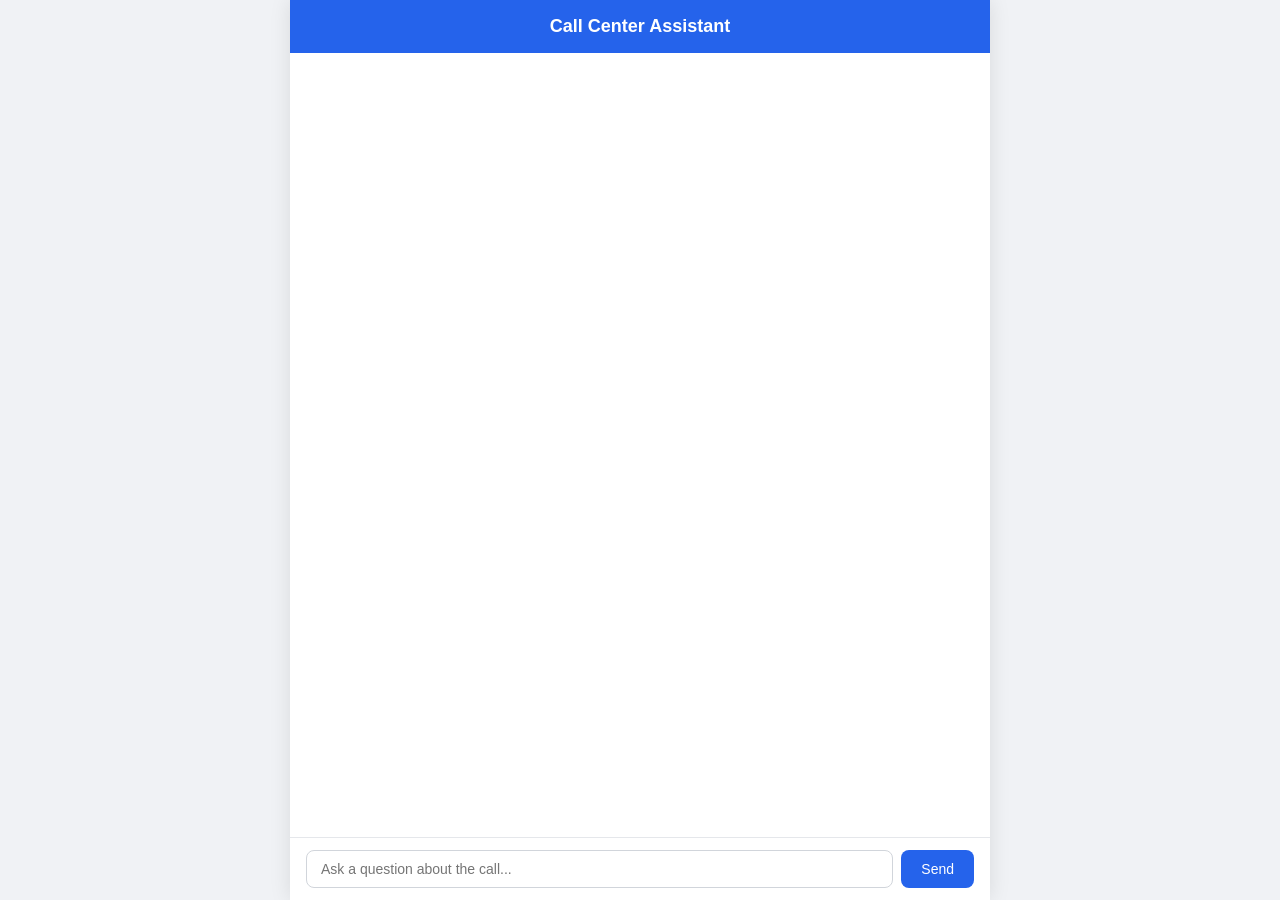
==== templates/index.html @ 1c84bd0f "first commit" ====
<!DOCTYPE html>
<html lang="en">
<head>
    <meta charset="UTF-8">
    <meta name="viewport" content="width=device-width, initial-scale=1.0">
    <title>Call Center Assistant</title>
    <link rel="stylesheet" href="/static/style.css">
</head>
<body>
    <div class="chat-container">
        <header>
            <h1>Call Center Assistant</h1>
        </header>
        <div id="messages" class="messages"></div>
        <form id="chat-form" class="input-bar">
            <input type="text" id="question" placeholder="Ask a question about the call..." autocomplete="off" required>
            <button type="submit">Send</button>
        </form>
    </div>
    <script src="/static/script.js"></script>
</body>
</html>
---- static/style.css ----
* {
    margin: 0;
    padding: 0;
    box-sizing: border-box;
}

body {
    font-family: -apple-system, BlinkMacSystemFont, "Segoe UI", Roboto, sans-serif;
    background: #f0f2f5;
    height: 100vh;
    display: flex;
    justify-content: center;
    align-items: center;
}

.chat-container {
    width: 100%;
    max-width: 700px;
    height: 100vh;
    display: flex;
    flex-direction: column;
    background: #fff;
    box-shadow: 0 0 20px rgba(0, 0, 0, 0.1);
}

header {
    padding: 16px 20px;
    background: #2563eb;
    color: #fff;
    text-align: center;
}

header h1 {
    font-size: 18px;
    font-weight: 600;
}

.messages {
    flex: 1;
    overflow-y: auto;
    padding: 20px;
    display: flex;
    flex-direction: column;
    gap: 12px;
}

.bubble {
    max-width: 80%;
    padding: 10px 14px;
    border-radius: 12px;
    line-height: 1.5;
    word-wrap: break-word;
    white-space: pre-wrap;
    font-size: 14px;
}

.bubble.user {
    align-self: flex-end;
    background: #2563eb;
    color: #fff;
    border-bottom-right-radius: 4px;
}

.bubble.assistant {
    align-self: flex-start;
    background: #e5e7eb;
    color: #111;
    border-bottom-left-radius: 4px;
}

.bubble.error {
    align-self: flex-start;
    background: #fee2e2;
    color: #991b1b;
    border-bottom-left-radius: 4px;
}

.bubble.loading {
    align-self: flex-start;
    background: #e5e7eb;
    color: #888;
    font-style: italic;
    border-bottom-left-radius: 4px;
}

.input-bar {
    display: flex;
    padding: 12px 16px;
    border-top: 1px solid #e5e7eb;
    background: #fff;
}

.input-bar input {
    flex: 1;
    padding: 10px 14px;
    border: 1px solid #d1d5db;
    border-radius: 8px;
    font-size: 14px;
    outline: none;
}

.input-bar input:focus {
    border-color: #2563eb;
}

.input-bar button {
    margin-left: 8px;
    padding: 10px 20px;
    background: #2563eb;
    color: #fff;
    border: none;
    border-radius: 8px;
    font-size: 14px;
    cursor: pointer;
}

.input-bar button:hover {
    background: #1d4ed8;
}

.input-bar button:disabled {
    background: #93c5fd;
    cursor: not-allowed;
}
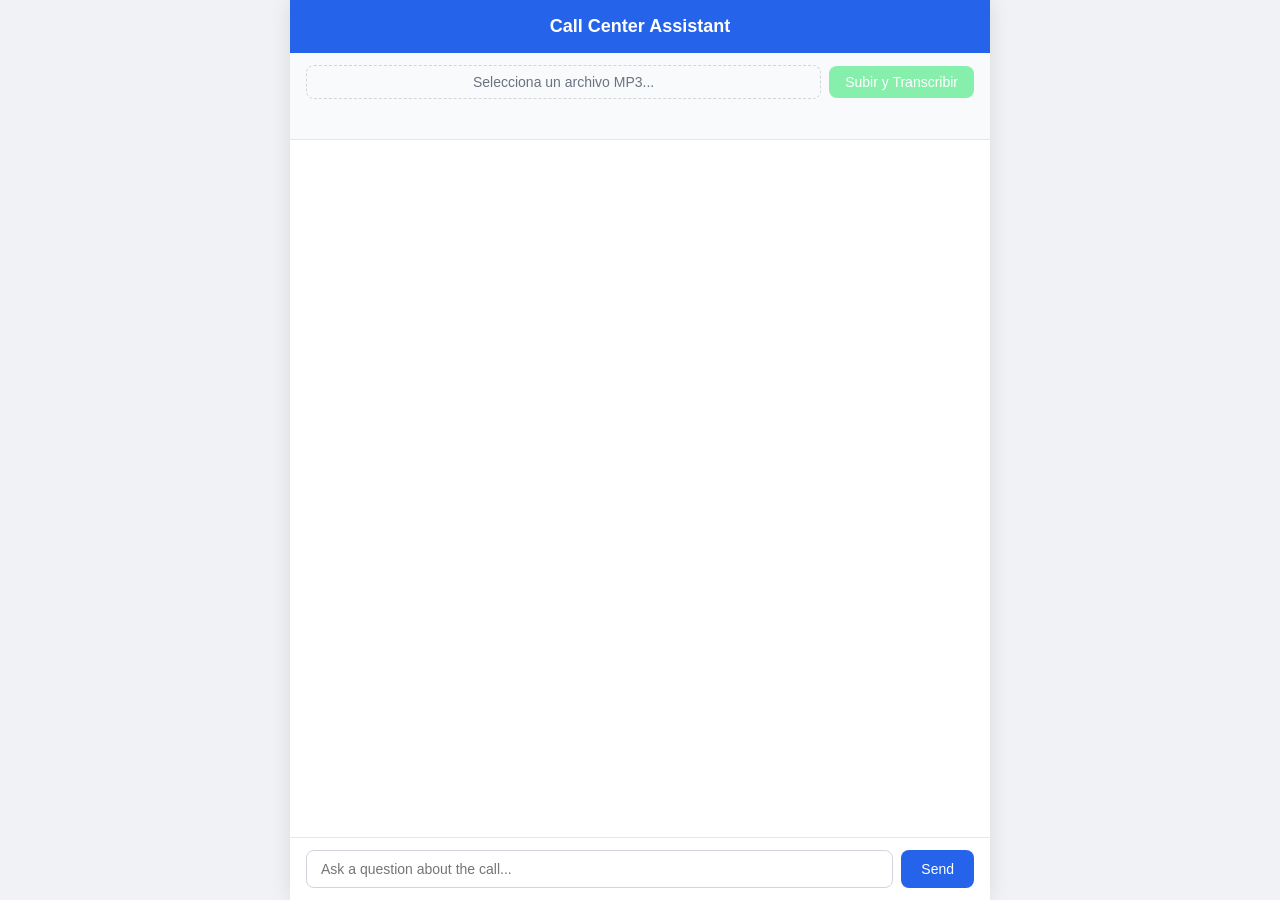
==== commit 8a6b9131: "Add audio upload and transcription functionality - Updated .gitignore to include uploads directory. " ====
--- a/templates/index.html
+++ b/templates/index.html
@@ -11,6 +11,14 @@
         <header>
             <h1>Call Center Assistant</h1>
         </header>
+        <div class="upload-section">
+            <label for="audio-file" class="upload-label">
+                <span id="file-name">Selecciona un archivo MP3...</span>
+                <input type="file" id="audio-file" accept=".mp3,audio/mpeg" hidden>
+            </label>
+            <button id="upload-btn" disabled>Subir y Transcribir</button>
+            <div id="upload-status" class="upload-status"></div>
+        </div>
         <div id="messages" class="messages"></div>
         <form id="chat-form" class="input-bar">
             <input type="text" id="question" placeholder="Ask a question about the call..." autocomplete="off" required>
--- a/static/style.css
+++ b/static/style.css
@@ -33,6 +33,73 @@
 header h1 {
     font-size: 18px;
     font-weight: 600;
+}
+
+.upload-section {
+    display: flex;
+    align-items: center;
+    gap: 8px;
+    padding: 12px 16px;
+    border-bottom: 1px solid #e5e7eb;
+    background: #f9fafb;
+    flex-wrap: wrap;
+}
+
+.upload-label {
+    flex: 1;
+    padding: 8px 14px;
+    border: 1px dashed #d1d5db;
+    border-radius: 8px;
+    font-size: 14px;
+    color: #6b7280;
+    cursor: pointer;
+    text-align: center;
+    min-width: 200px;
+    transition: border-color 0.2s;
+}
+
+.upload-label:hover {
+    border-color: #2563eb;
+    color: #2563eb;
+}
+
+#upload-btn {
+    padding: 8px 16px;
+    background: #16a34a;
+    color: #fff;
+    border: none;
+    border-radius: 8px;
+    font-size: 14px;
+    cursor: pointer;
+    white-space: nowrap;
+}
+
+#upload-btn:hover {
+    background: #15803d;
+}
+
+#upload-btn:disabled {
+    background: #86efac;
+    cursor: not-allowed;
+}
+
+.upload-status {
+    width: 100%;
+    font-size: 13px;
+    padding: 4px 0;
+    min-height: 20px;
+}
+
+.upload-status.processing {
+    color: #2563eb;
+}
+
+.upload-status.success {
+    color: #16a34a;
+}
+
+.upload-status.error {
+    color: #dc2626;
 }
 
 .messages {
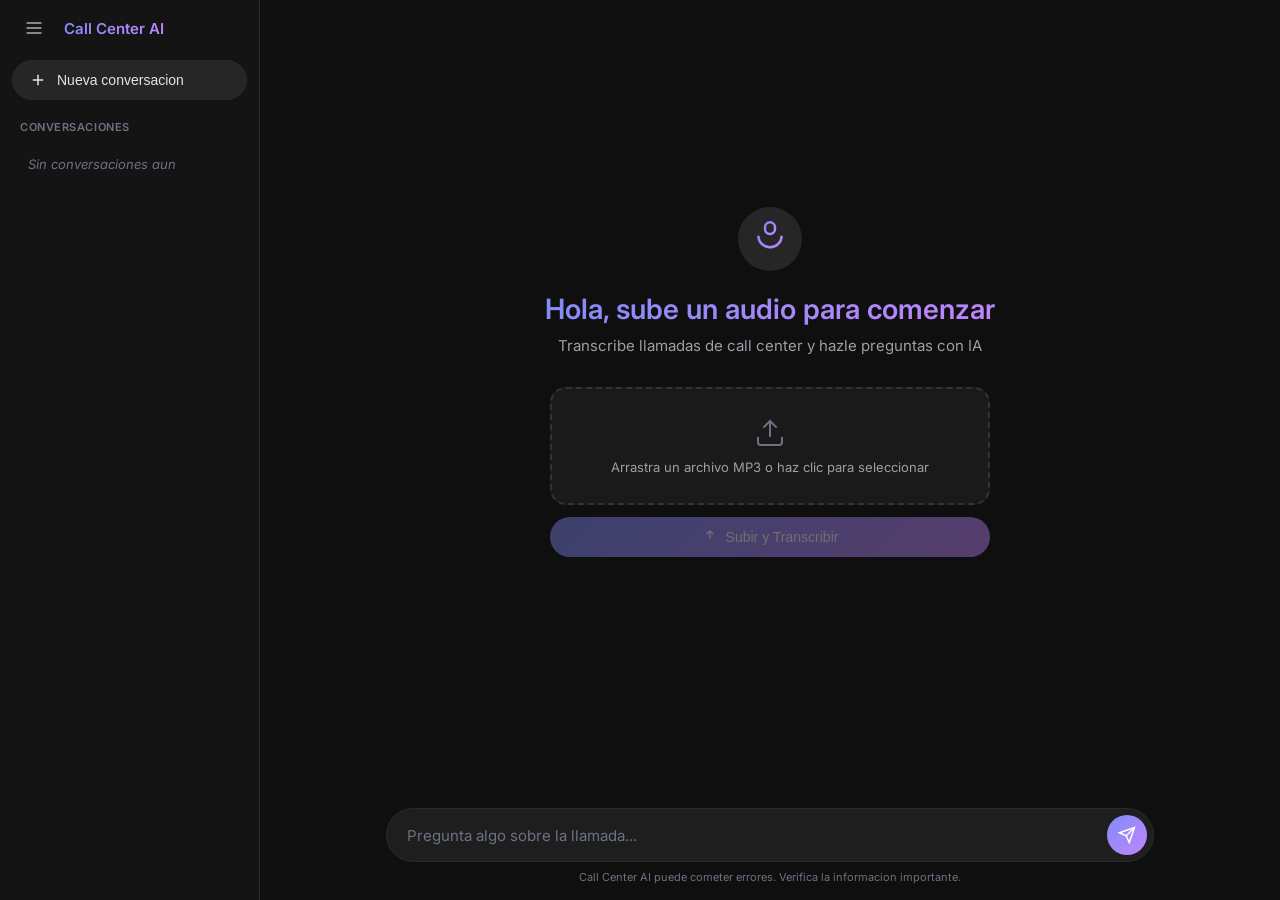
==== commit f034a211: "feat: Revamp chat interface and functionality with sidebar, conversation management, and improved up" ====
--- a/templates/index.html
+++ b/templates/index.html
@@ -1,30 +1,91 @@
 <!DOCTYPE html>
-<html lang="en">
+<html lang="es">
 <head>
     <meta charset="UTF-8">
     <meta name="viewport" content="width=device-width, initial-scale=1.0">
     <title>Call Center Assistant</title>
+    <link rel="preconnect" href="https://fonts.googleapis.com">
+    <link rel="preconnect" href="https://fonts.gstatic.com" crossorigin>
+    <link href="https://fonts.googleapis.com/css2?family=Inter:wght@400;500;600&display=swap" rel="stylesheet">
     <link rel="stylesheet" href="/static/style.css">
 </head>
 <body>
-    <div class="chat-container">
-        <header>
-            <h1>Call Center Assistant</h1>
-        </header>
-        <div class="upload-section">
-            <label for="audio-file" class="upload-label">
-                <span id="file-name">Selecciona un archivo MP3...</span>
-                <input type="file" id="audio-file" accept=".mp3,audio/mpeg" hidden>
-            </label>
-            <button id="upload-btn" disabled>Subir y Transcribir</button>
-            <div id="upload-status" class="upload-status"></div>
+    <!-- Sidebar -->
+    <aside class="sidebar" id="sidebar">
+        <div class="sidebar-header">
+            <button class="sidebar-toggle" id="sidebar-toggle" title="Cerrar sidebar">
+                <svg width="20" height="20" viewBox="0 0 24 24" fill="none" stroke="currentColor" stroke-width="2"><line x1="3" y1="12" x2="21" y2="12"/><line x1="3" y1="6" x2="21" y2="6"/><line x1="3" y1="18" x2="21" y2="18"/></svg>
+            </button>
+            <span class="sidebar-title">Call Center AI</span>
         </div>
-        <div id="messages" class="messages"></div>
-        <form id="chat-form" class="input-bar">
-            <input type="text" id="question" placeholder="Ask a question about the call..." autocomplete="off" required>
-            <button type="submit">Send</button>
-        </form>
-    </div>
+
+        <button class="new-chat-btn" id="new-chat-btn">
+            <svg width="18" height="18" viewBox="0 0 24 24" fill="none" stroke="currentColor" stroke-width="2"><line x1="12" y1="5" x2="12" y2="19"/><line x1="5" y1="12" x2="19" y2="12"/></svg>
+            Nueva conversacion
+        </button>
+
+        <div class="sidebar-section-label">Conversaciones</div>
+        <div class="conversation-list" id="conversation-list">
+            <div class="conversation-empty" id="conversation-empty">Sin conversaciones aun</div>
+        </div>
+    </aside>
+
+    <!-- Main content -->
+    <main class="main" id="main">
+        <!-- Top bar (mobile) -->
+        <div class="topbar">
+            <button class="sidebar-toggle" id="topbar-toggle" title="Abrir sidebar">
+                <svg width="20" height="20" viewBox="0 0 24 24" fill="none" stroke="currentColor" stroke-width="2"><line x1="3" y1="12" x2="21" y2="12"/><line x1="3" y1="6" x2="21" y2="6"/><line x1="3" y1="18" x2="21" y2="18"/></svg>
+            </button>
+            <span class="topbar-title" id="topbar-title">Call Center AI</span>
+        </div>
+
+        <!-- Welcome / messages area -->
+        <div class="chat-area" id="chat-area">
+            <div class="welcome" id="welcome">
+                <div class="welcome-icon">
+                    <svg width="40" height="40" viewBox="0 0 24 24" fill="none" stroke="url(#grad)" stroke-width="1.5">
+                        <defs><linearGradient id="grad" x1="0%" y1="0%" x2="100%" y2="100%"><stop offset="0%" style="stop-color:#818cf8"/><stop offset="100%" style="stop-color:#c084fc"/></linearGradient></defs>
+                        <path d="M12 2a3 3 0 0 0-3 3v1a3 3 0 0 0 6 0V5a3 3 0 0 0-3-3Z"/><path d="M19 10a7 7 0 0 1-14 0"/><path d="M12 17v4"/><path d="M8 21h8"/>
+                    </svg>
+                </div>
+                <h1 class="welcome-title">Hola, sube un audio para comenzar</h1>
+                <p class="welcome-sub">Transcribe llamadas de call center y hazle preguntas con IA</p>
+
+                <div class="upload-card" id="upload-card">
+                    <label for="audio-file" class="upload-drop-area" id="drop-area">
+                        <svg width="32" height="32" viewBox="0 0 24 24" fill="none" stroke="currentColor" stroke-width="1.5" class="upload-icon">
+                            <path d="M21 15v4a2 2 0 0 1-2 2H5a2 2 0 0 1-2-2v-4"/><polyline points="17 8 12 3 7 8"/><line x1="12" y1="3" x2="12" y2="15"/>
+                        </svg>
+                        <span class="upload-drop-text" id="file-name">Arrastra un archivo MP3 o haz clic para seleccionar</span>
+                        <input type="file" id="audio-file" accept=".mp3,audio/mpeg" hidden>
+                    </label>
+                    <button class="upload-btn" id="upload-btn" disabled>
+                        <svg width="16" height="16" viewBox="0 0 24 24" fill="none" stroke="currentColor" stroke-width="2"><polyline points="17 8 12 3 7 8"/><line x1="12" y1="3" x2="12" y2="15"/></svg>
+                        Subir y Transcribir
+                    </button>
+                    <div id="upload-status" class="upload-status"></div>
+                </div>
+            </div>
+
+            <div id="messages" class="messages"></div>
+        </div>
+
+        <!-- Input bar -->
+        <div class="input-wrapper">
+            <form id="chat-form" class="input-bar">
+                <input type="text" id="question" placeholder="Pregunta algo sobre la llamada..." autocomplete="off" required>
+                <button type="submit" id="send-btn" title="Enviar">
+                    <svg width="18" height="18" viewBox="0 0 24 24" fill="none" stroke="currentColor" stroke-width="2"><line x1="22" y1="2" x2="11" y2="13"/><polygon points="22 2 15 22 11 13 2 9 22 2"/></svg>
+                </button>
+            </form>
+            <p class="disclaimer">Call Center AI puede cometer errores. Verifica la informacion importante.</p>
+        </div>
+    </main>
+
+    <!-- Overlay for mobile sidebar -->
+    <div class="sidebar-overlay" id="sidebar-overlay"></div>
+
     <script src="/static/script.js"></script>
 </body>
 </html>
--- a/static/style.css
+++ b/static/style.css
@@ -1,191 +1,632 @@
-* {
+/* ===== Reset & Variables ===== */
+*, *::before, *::after {
     margin: 0;
     padding: 0;
     box-sizing: border-box;
 }
 
+:root {
+    --bg-primary: #0f0f0f;
+    --bg-secondary: #1a1a1a;
+    --bg-sidebar: #141414;
+    --bg-hover: #262626;
+    --bg-active: #303030;
+    --bg-input: #1e1e1e;
+    --bg-card: #1a1a1a;
+    --text-primary: #e3e3e3;
+    --text-secondary: #9aa0a6;
+    --text-muted: #6b7280;
+    --border: #2a2a2a;
+    --accent: #818cf8;
+    --accent-hover: #6366f1;
+    --accent-gradient: linear-gradient(135deg, #818cf8 0%, #c084fc 100%);
+    --green: #34d399;
+    --red: #f87171;
+    --blue: #60a5fa;
+    --sidebar-width: 260px;
+    --topbar-height: 56px;
+    --radius-sm: 8px;
+    --radius-md: 16px;
+    --radius-lg: 24px;
+    --radius-full: 100px;
+}
+
 body {
-    font-family: -apple-system, BlinkMacSystemFont, "Segoe UI", Roboto, sans-serif;
-    background: #f0f2f5;
+    font-family: 'Inter', -apple-system, BlinkMacSystemFont, 'Segoe UI', Roboto, sans-serif;
+    background: var(--bg-primary);
+    color: var(--text-primary);
     height: 100vh;
     display: flex;
+    overflow: hidden;
+}
+
+/* ===== Sidebar ===== */
+.sidebar {
+    width: var(--sidebar-width);
+    height: 100vh;
+    background: var(--bg-sidebar);
+    border-right: 1px solid var(--border);
+    display: flex;
+    flex-direction: column;
+    flex-shrink: 0;
+    transition: margin-left 0.3s ease, transform 0.3s ease;
+    z-index: 100;
+}
+
+.sidebar.collapsed {
+    margin-left: calc(-1 * var(--sidebar-width));
+}
+
+.sidebar-header {
+    display: flex;
+    align-items: center;
+    gap: 12px;
+    padding: 12px 16px;
+    height: var(--topbar-height);
+}
+
+.sidebar-title {
+    font-size: 15px;
+    font-weight: 600;
+    background: var(--accent-gradient);
+    -webkit-background-clip: text;
+    -webkit-text-fill-color: transparent;
+    background-clip: text;
+}
+
+.sidebar-toggle {
+    width: 36px;
+    height: 36px;
+    display: flex;
+    align-items: center;
     justify-content: center;
-    align-items: center;
-}
-
-.chat-container {
-    width: 100%;
-    max-width: 700px;
-    height: 100vh;
-    display: flex;
-    flex-direction: column;
-    background: #fff;
-    box-shadow: 0 0 20px rgba(0, 0, 0, 0.1);
-}
-
-header {
-    padding: 16px 20px;
-    background: #2563eb;
-    color: #fff;
-    text-align: center;
-}
-
-header h1 {
-    font-size: 18px;
+    background: none;
+    border: none;
+    color: var(--text-secondary);
+    cursor: pointer;
+    border-radius: var(--radius-sm);
+    transition: background 0.15s;
+}
+
+.sidebar-toggle:hover {
+    background: var(--bg-hover);
+}
+
+.new-chat-btn {
+    display: flex;
+    align-items: center;
+    gap: 10px;
+    margin: 4px 12px 12px;
+    padding: 10px 16px;
+    background: var(--bg-hover);
+    border: 1px solid var(--border);
+    border-radius: var(--radius-full);
+    color: var(--text-primary);
+    font-size: 14px;
+    font-weight: 500;
+    cursor: pointer;
+    transition: background 0.15s, border-color 0.15s;
+}
+
+.new-chat-btn:hover {
+    background: var(--bg-active);
+    border-color: #404040;
+}
+
+.sidebar-section-label {
+    padding: 8px 20px 6px;
+    font-size: 11px;
     font-weight: 600;
-}
-
-.upload-section {
-    display: flex;
-    align-items: center;
-    gap: 8px;
-    padding: 12px 16px;
-    border-bottom: 1px solid #e5e7eb;
-    background: #f9fafb;
-    flex-wrap: wrap;
-}
-
-.upload-label {
-    flex: 1;
-    padding: 8px 14px;
-    border: 1px dashed #d1d5db;
-    border-radius: 8px;
-    font-size: 14px;
-    color: #6b7280;
-    cursor: pointer;
-    text-align: center;
-    min-width: 200px;
-    transition: border-color 0.2s;
-}
-
-.upload-label:hover {
-    border-color: #2563eb;
-    color: #2563eb;
-}
-
-#upload-btn {
-    padding: 8px 16px;
-    background: #16a34a;
-    color: #fff;
-    border: none;
-    border-radius: 8px;
-    font-size: 14px;
-    cursor: pointer;
-    white-space: nowrap;
-}
-
-#upload-btn:hover {
-    background: #15803d;
-}
-
-#upload-btn:disabled {
-    background: #86efac;
-    cursor: not-allowed;
-}
-
-.upload-status {
-    width: 100%;
-    font-size: 13px;
-    padding: 4px 0;
-    min-height: 20px;
-}
-
-.upload-status.processing {
-    color: #2563eb;
-}
-
-.upload-status.success {
-    color: #16a34a;
-}
-
-.upload-status.error {
-    color: #dc2626;
-}
-
-.messages {
+    text-transform: uppercase;
+    letter-spacing: 0.05em;
+    color: var(--text-muted);
+}
+
+.conversation-list {
     flex: 1;
     overflow-y: auto;
-    padding: 20px;
-    display: flex;
-    flex-direction: column;
+    padding: 0 8px;
+}
+
+.conversation-list::-webkit-scrollbar {
+    width: 4px;
+}
+
+.conversation-list::-webkit-scrollbar-thumb {
+    background: #333;
+    border-radius: 2px;
+}
+
+.conversation-item {
+    display: flex;
+    align-items: center;
+    gap: 10px;
+    padding: 10px 14px;
+    border-radius: var(--radius-full);
+    font-size: 13px;
+    color: var(--text-secondary);
+    cursor: pointer;
+    transition: background 0.15s;
+    white-space: nowrap;
+    overflow: hidden;
+    text-overflow: ellipsis;
+    border: none;
+    background: none;
+    width: 100%;
+    text-align: left;
+}
+
+.conversation-item:hover {
+    background: var(--bg-hover);
+    color: var(--text-primary);
+}
+
+.conversation-item.active {
+    background: var(--bg-active);
+    color: var(--text-primary);
+}
+
+.conversation-item svg {
+    flex-shrink: 0;
+}
+
+.conversation-item-text {
+    overflow: hidden;
+    text-overflow: ellipsis;
+}
+
+.conversation-empty {
+    padding: 16px 20px;
+    font-size: 13px;
+    color: var(--text-muted);
+    font-style: italic;
+}
+
+/* ===== Main Content ===== */
+.main {
+    flex: 1;
+    display: flex;
+    flex-direction: column;
+    height: 100vh;
+    min-width: 0;
+}
+
+.topbar {
+    display: none;
+    align-items: center;
     gap: 12px;
+    padding: 8px 16px;
+    height: var(--topbar-height);
+    border-bottom: 1px solid var(--border);
+}
+
+.sidebar.collapsed ~ .main .topbar {
+    display: flex;
+}
+
+.topbar-title {
+    font-size: 15px;
+    font-weight: 600;
+    background: var(--accent-gradient);
+    -webkit-background-clip: text;
+    -webkit-text-fill-color: transparent;
+    background-clip: text;
+}
+
+/* ===== Chat Area ===== */
+.chat-area {
+    flex: 1;
+    overflow-y: auto;
+    display: flex;
+    flex-direction: column;
+    align-items: center;
+}
+
+.chat-area::-webkit-scrollbar {
+    width: 6px;
+}
+
+.chat-area::-webkit-scrollbar-thumb {
+    background: #333;
+    border-radius: 3px;
+}
+
+/* ===== Welcome Screen ===== */
+.welcome {
+    display: flex;
+    flex-direction: column;
+    align-items: center;
+    justify-content: center;
+    flex: 1;
+    padding: 40px 24px;
+    max-width: 600px;
+    text-align: center;
+}
+
+.welcome.hidden {
+    display: none;
+}
+
+.welcome-icon {
+    width: 64px;
+    height: 64px;
+    display: flex;
+    align-items: center;
+    justify-content: center;
+    border-radius: 50%;
+    background: var(--bg-hover);
+    margin-bottom: 20px;
+}
+
+.welcome-title {
+    font-size: 28px;
+    font-weight: 600;
+    background: var(--accent-gradient);
+    -webkit-background-clip: text;
+    -webkit-text-fill-color: transparent;
+    background-clip: text;
+    margin-bottom: 8px;
+    line-height: 1.3;
+}
+
+.welcome-sub {
+    font-size: 15px;
+    color: var(--text-secondary);
+    margin-bottom: 32px;
+}
+
+/* ===== Upload Card ===== */
+.upload-card {
+    width: 100%;
+    max-width: 440px;
+    display: flex;
+    flex-direction: column;
+    gap: 12px;
+}
+
+.upload-drop-area {
+    display: flex;
+    flex-direction: column;
+    align-items: center;
+    gap: 10px;
+    padding: 28px 20px;
+    border: 2px dashed #333;
+    border-radius: var(--radius-md);
+    background: var(--bg-card);
+    cursor: pointer;
+    transition: border-color 0.2s, background 0.2s;
+}
+
+.upload-drop-area:hover {
+    border-color: var(--accent);
+    background: #1e1e2e;
+}
+
+.upload-drop-area.dragover {
+    border-color: var(--accent);
+    background: #1e1e2e;
+}
+
+.upload-icon {
+    color: var(--text-muted);
+}
+
+.upload-drop-area:hover .upload-icon {
+    color: var(--accent);
+}
+
+.upload-drop-text {
+    font-size: 13px;
+    color: var(--text-secondary);
+}
+
+.upload-drop-text.has-file {
+    color: var(--text-primary);
+    font-weight: 500;
+}
+
+.upload-btn {
+    display: flex;
+    align-items: center;
+    justify-content: center;
+    gap: 8px;
+    padding: 12px 20px;
+    background: var(--accent-gradient);
+    border: none;
+    border-radius: var(--radius-full);
+    color: #fff;
+    font-size: 14px;
+    font-weight: 500;
+    cursor: pointer;
+    transition: opacity 0.2s, transform 0.1s;
+}
+
+.upload-btn:hover:not(:disabled) {
+    opacity: 0.9;
+    transform: translateY(-1px);
+}
+
+.upload-btn:disabled {
+    opacity: 0.4;
+    cursor: not-allowed;
+    transform: none;
+}
+
+/* ===== Upload Status ===== */
+.upload-status {
+    font-size: 13px;
+    min-height: 20px;
+    text-align: center;
+}
+
+.upload-status.processing {
+    color: var(--blue);
+    display: flex;
+    flex-direction: column;
+    align-items: center;
+    gap: 8px;
+}
+
+.upload-status .status-row {
+    display: flex;
+    align-items: center;
+    gap: 8px;
+}
+
+.upload-status.success {
+    color: var(--green);
+}
+
+.upload-status.error {
+    color: var(--red);
+}
+
+.spinner {
+    display: inline-block;
+    width: 16px;
+    height: 16px;
+    border: 2px solid #334155;
+    border-top-color: var(--accent);
+    border-radius: 50%;
+    animation: spin 0.8s linear infinite;
+    flex-shrink: 0;
+}
+
+@keyframes spin {
+    to { transform: rotate(360deg); }
+}
+
+.progress-bar-container {
+    width: 100%;
+    max-width: 300px;
+    height: 6px;
+    background: var(--bg-hover);
+    border-radius: 3px;
+    overflow: hidden;
+}
+
+.progress-bar-fill {
+    height: 100%;
+    background: var(--accent-gradient);
+    border-radius: 3px;
+    width: 0%;
+    transition: width 0.5s ease;
+}
+
+.progress-percent {
+    font-size: 12px;
+    font-weight: 600;
+    color: var(--accent);
+    margin-top: 2px;
+}
+
+/* ===== Messages ===== */
+.messages {
+    width: 100%;
+    max-width: 768px;
+    padding: 24px;
+    display: flex;
+    flex-direction: column;
+    gap: 24px;
+}
+
+.messages:empty {
+    display: none;
 }
 
 .bubble {
-    max-width: 80%;
-    padding: 10px 14px;
-    border-radius: 12px;
-    line-height: 1.5;
+    max-width: 100%;
+    line-height: 1.7;
     word-wrap: break-word;
     white-space: pre-wrap;
-    font-size: 14px;
+    font-size: 15px;
+    animation: fadeIn 0.3s ease;
+}
+
+@keyframes fadeIn {
+    from { opacity: 0; transform: translateY(8px); }
+    to { opacity: 1; transform: translateY(0); }
 }
 
 .bubble.user {
     align-self: flex-end;
-    background: #2563eb;
-    color: #fff;
-    border-bottom-right-radius: 4px;
+    background: var(--bg-active);
+    color: var(--text-primary);
+    padding: 12px 18px;
+    border-radius: var(--radius-lg) var(--radius-lg) 4px var(--radius-lg);
+    max-width: 75%;
 }
 
 .bubble.assistant {
     align-self: flex-start;
-    background: #e5e7eb;
-    color: #111;
-    border-bottom-left-radius: 4px;
+    color: var(--text-primary);
+    padding: 4px 0;
+    position: relative;
+}
+
+.bubble.assistant::before {
+    content: '';
+    display: inline-block;
+    width: 20px;
+    height: 20px;
+    background: var(--accent-gradient);
+    border-radius: 50%;
+    margin-right: 12px;
+    margin-bottom: -4px;
+    flex-shrink: 0;
 }
 
 .bubble.error {
     align-self: flex-start;
-    background: #fee2e2;
-    color: #991b1b;
-    border-bottom-left-radius: 4px;
+    background: rgba(248, 113, 113, 0.1);
+    color: var(--red);
+    padding: 12px 18px;
+    border-radius: var(--radius-md);
+    border: 1px solid rgba(248, 113, 113, 0.2);
 }
 
 .bubble.loading {
     align-self: flex-start;
-    background: #e5e7eb;
-    color: #888;
+    color: var(--text-muted);
     font-style: italic;
-    border-bottom-left-radius: 4px;
+    padding: 4px 0;
+    display: flex;
+    align-items: center;
+    gap: 10px;
+}
+
+.bubble.loading::before {
+    content: '';
+    display: inline-block;
+    width: 20px;
+    height: 20px;
+    background: var(--accent-gradient);
+    border-radius: 50%;
+    animation: pulse 1.5s ease-in-out infinite;
+}
+
+@keyframes pulse {
+    0%, 100% { opacity: 1; }
+    50% { opacity: 0.4; }
+}
+
+/* ===== Input Bar ===== */
+.input-wrapper {
+    padding: 12px 24px 16px;
+    display: flex;
+    flex-direction: column;
+    align-items: center;
 }
 
 .input-bar {
     display: flex;
-    padding: 12px 16px;
-    border-top: 1px solid #e5e7eb;
-    background: #fff;
+    align-items: center;
+    width: 100%;
+    max-width: 768px;
+    padding: 6px 6px 6px 20px;
+    background: var(--bg-input);
+    border: 1px solid var(--border);
+    border-radius: var(--radius-full);
+    transition: border-color 0.2s, box-shadow 0.2s;
+}
+
+.input-bar:focus-within {
+    border-color: #404040;
+    box-shadow: 0 0 0 1px #404040;
 }
 
 .input-bar input {
     flex: 1;
-    padding: 10px 14px;
-    border: 1px solid #d1d5db;
-    border-radius: 8px;
-    font-size: 14px;
+    background: none;
+    border: none;
+    color: var(--text-primary);
+    font-size: 15px;
+    font-family: inherit;
     outline: none;
 }
 
-.input-bar input:focus {
-    border-color: #2563eb;
-}
-
-.input-bar button {
-    margin-left: 8px;
-    padding: 10px 20px;
-    background: #2563eb;
+.input-bar input::placeholder {
+    color: var(--text-muted);
+}
+
+.input-bar button[type="submit"] {
+    width: 40px;
+    height: 40px;
+    display: flex;
+    align-items: center;
+    justify-content: center;
+    background: var(--accent-gradient);
+    border: none;
+    border-radius: 50%;
     color: #fff;
-    border: none;
-    border-radius: 8px;
-    font-size: 14px;
     cursor: pointer;
-}
-
-.input-bar button:hover {
-    background: #1d4ed8;
-}
-
-.input-bar button:disabled {
-    background: #93c5fd;
+    transition: opacity 0.15s, transform 0.1s;
+    flex-shrink: 0;
+}
+
+.input-bar button[type="submit"]:hover:not(:disabled) {
+    opacity: 0.85;
+    transform: scale(1.05);
+}
+
+.input-bar button[type="submit"]:disabled {
+    opacity: 0.3;
     cursor: not-allowed;
-}
+    transform: none;
+}
+
+.disclaimer {
+    margin-top: 8px;
+    font-size: 11px;
+    color: var(--text-muted);
+    text-align: center;
+}
+
+/* ===== Sidebar Overlay (mobile) ===== */
+.sidebar-overlay {
+    display: none;
+    position: fixed;
+    inset: 0;
+    background: rgba(0, 0, 0, 0.6);
+    z-index: 90;
+}
+
+.sidebar-overlay.visible {
+    display: block;
+}
+
+/* ===== Responsive ===== */
+@media (max-width: 768px) {
+    .sidebar {
+        position: fixed;
+        left: 0;
+        top: 0;
+        margin-left: 0;
+        transform: translateX(-100%);
+    }
+
+    .sidebar.collapsed {
+        margin-left: 0;
+        transform: translateX(-100%);
+    }
+
+    .sidebar.open {
+        transform: translateX(0);
+    }
+
+    .topbar {
+        display: flex;
+    }
+
+    .welcome-title {
+        font-size: 22px;
+    }
+
+    .messages {
+        padding: 16px;
+    }
+
+    .input-wrapper {
+        padding: 8px 12px 12px;
+    }
+}
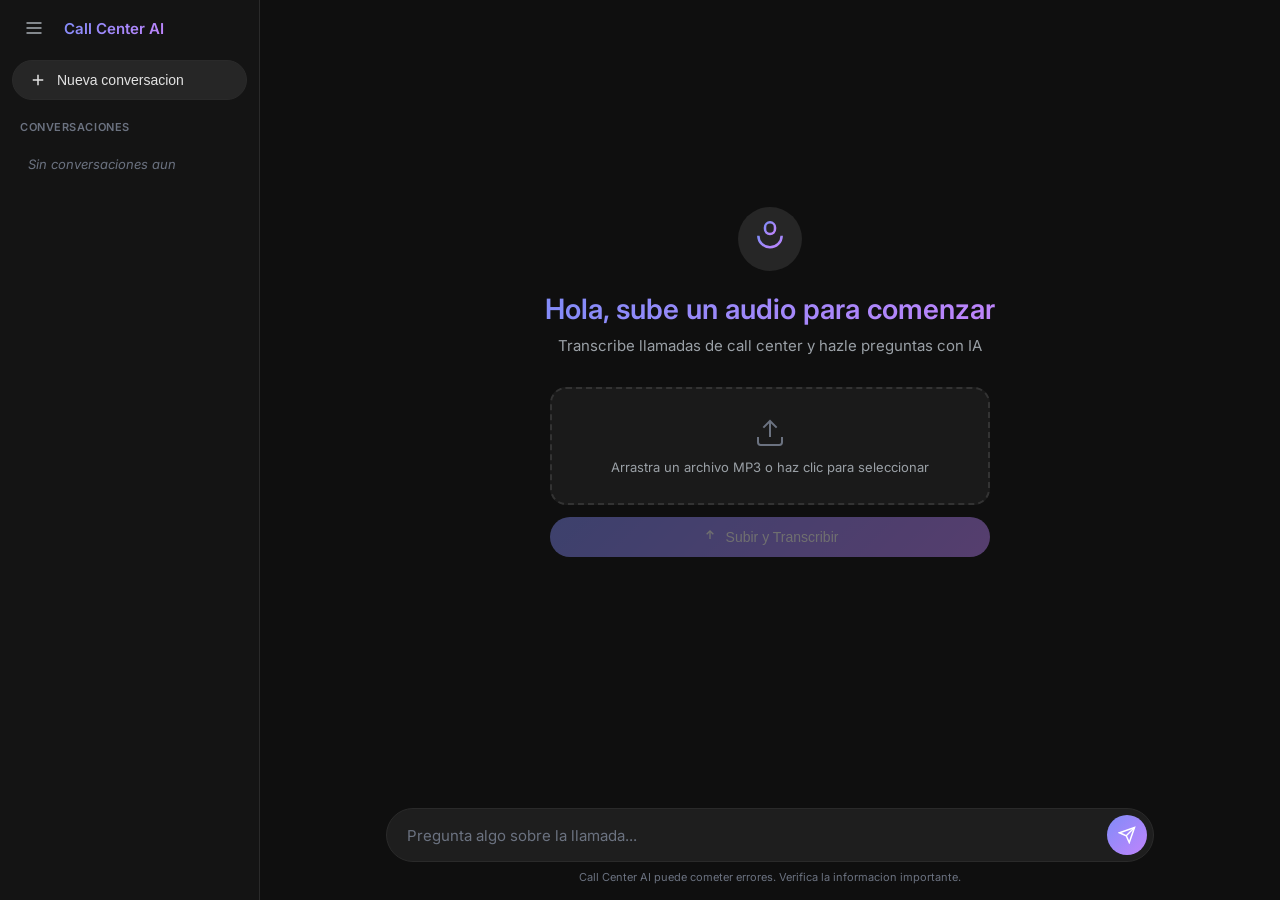
==== commit 7e67c956: "feat: Add favicon SVG and link it in the index.html" ====
--- a/templates/index.html
+++ b/templates/index.html
@@ -4,6 +4,7 @@
     <meta charset="UTF-8">
     <meta name="viewport" content="width=device-width, initial-scale=1.0">
     <title>Call Center Assistant</title>
+    <link rel="icon" type="image/svg+xml" href="/static/favicon.svg">
     <link rel="preconnect" href="https://fonts.googleapis.com">
     <link rel="preconnect" href="https://fonts.gstatic.com" crossorigin>
     <link href="https://fonts.googleapis.com/css2?family=Inter:wght@400;500;600&display=swap" rel="stylesheet">
